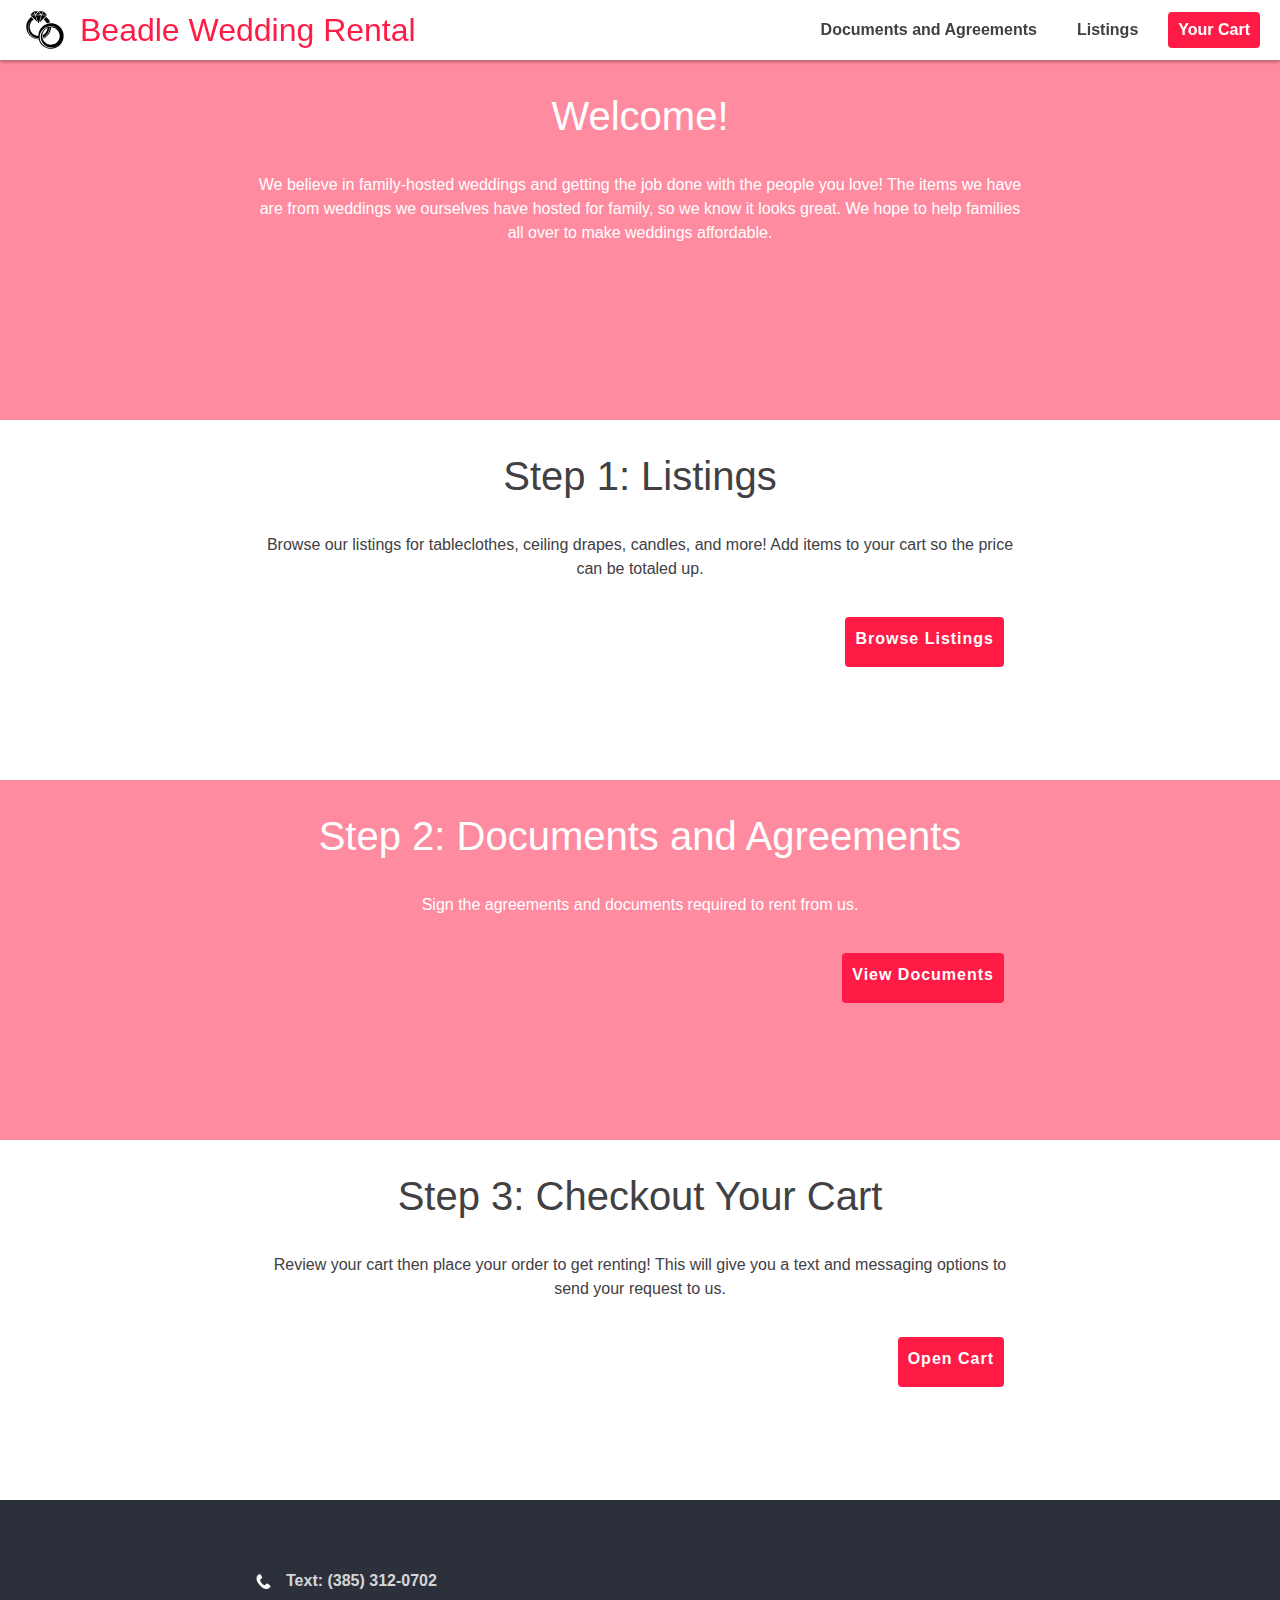
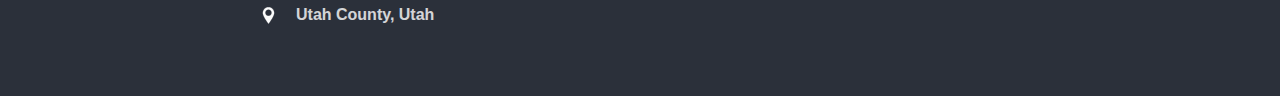
==== index.html @ f7847d27 "Initialize" ====
<!DOCTYPE html><html lang="en-US"><head>

  <title>NeFight Wedding Rental</title>
  <meta charset="utf-8">
  <base href="">
  <meta name="viewport" content="width=device-width, initial-scale=1.0">
  <link rel="icon" href="image/icon.svg">
  <meta property="og:title" content="">
  <meta property="og:description" content="">
  <meta property="og:image" content="">
  <meta prperty="og:url" content="">
	<link rel="stylesheet" href="style/style.css"> 
	<script src="script/headscript.js"></script>

</head><body><div id="root">
  
    <header>
      <a href="./index.html" style="display:flex;flex-flow:row nowrap">
        <img id="banner" src="image/banner.svg" alt="" width="50" height="50">
        <h1>Beadle Wedding Rental</h1>
      </a>
      <button id="mobileNav" class="mobile" type="button"><img src="image/icon/optionLines.svg" alt="Menu" width="50" height="50"></button>
        <nav>
          <a id="documents" href="./documents.html">Documents and Agreements</a>
          <a id="listings" href="./listings.html">Listings</a>
          <a id="cart" href="./cart.html" class="specialNav">Your Cart</a>
        </nav>
    </header>
    
    <div id="main">

      <section><div>
        <h2>Welcome!</h2>
        <p>We believe in family-hosted weddings and getting the job done with the people you love! The items we have are from weddings we ourselves have hosted for family, so we know it looks great. We hope to help families all over to make weddings affordable.</p>
      </div></section>

      <section><div>
        <h2>Step 1: Listings</h2>
        <p>Browse our listings for tableclothes, ceiling drapes, candles, and more! Add items to your cart so the price can be totaled up.</p>
        <a href="./listings.html" class="button">Browse Listings</a>
      </div></section>

      <section><div>
        <h2>Step 2: Documents and Agreements</h2>
        <p>Sign the agreements and documents required to rent from us.</p>
        <a href="./documents.html" class="button">View Documents</a>
      </div></section>

      <section><div>
        <h2>Step 3: Checkout Your Cart</h2>
        <p>Review your cart then place your order to get renting! This will give you a text and messaging options to send your request to us.</p>
        <a href="./cart.html" class="button">Open Cart</a>
      </div></section>

    </div>

			<footer><div>
				<section>
					<div>
            <img src="image/icon/phone.svg" alt="#" height="15" width="15" style="margin-right: 10px"><a href="sms:+13852017474?&amp;body=Hello%21+I+have+a+question+about+your+wedding+rentals.">Text: (385) 312-0702</a>
          </div><div>
            <img src="image/icon/address.svg" alt="" height="25" width="25" style="margin-right: 10px"><a href="https://maps.app.goo.gl/Tba4saFWgEBu7MTt9">Utah County, Utah</a>
          </div>
				</section>
			</div></footer>
			<script src="script/footscript.js"></script>
			
</div></body></html> <!--div id="root"-->
---- style/style.css ----
/* _______________________________HTML basic structure________________________________ */
* {	box-sizing: border-box }
:root {
	--mainColor: #ff8ba0;
	--highlightColor: #ff1b45;
	--hightlightColorHover: #ff5574;
	--inputColor: #ffd9df;
	--inputHover: #ffe5ea;
}
body { 
	margin: 0; padding: 0;
	font-family: Roboto, sans-serif; font-size: 1rem; line-height: 1.5em; color: #414042; font-weight: 400;
}
header {
	position: sticky; top: 0; z-index: 99;
	display: flex; flex-direction: row; justify-content: space-between;
	width: 100%; height: 60px;
	padding: 5px 10px;
	box-shadow: 0 2px 3px rgba(0,0,0,.3); 
} header::before {
	content: '';
  position: absolute; z-index: -1; inset: 0;
	background-color: rgba(255, 255, 255, 0.5); -webkit-backdrop-filter: blur(10px); backdrop-filter: blur(10px);
}
img#banner { height: 100%; margin: 0 10px } a:has(> img#banner) { display: flex; flex-flow: row nowrap; justify-content: space-around; height: 100% }
@keyframes navHover {	0% { background-color: none }	100% { background-color: #ececec } }
@keyframes specialNavHover {	0% { background-color: none }	100% { background-color: var(--hightlightColorHover) } }
nav {	display: flex; flex-direction: row; align-items: center; justify-content: flex-end }
nav > a, nav > a:visited {
	cursor: pointer;
	text-decoration: none; color: #414042; font-weight: 550;
	border-radius: 4px;
	padding: 6px 10px; margin: 0 10px 0 10px;
} nav > a:hover, nav > a:visited:hover { animation: navHover 0.2s linear; animation-fill-mode: forwards }
nav > a.specialNav { background-color: var(--highlightColor); color: #fff } nav a.specialNav:hover { animation: specialNavHover 0.2s linear; animation-fill-mode: forwards; color:#fff }
div#main {
	display: flex; flex-direction: column;
	width: 100%;
}
div#main > section { min-height: 40vh }
div#main > section:nth-child(2n+1), div#main > section.colored { background-color: var(--mainColor); color: #fff }
div#main > section > div {
	max-width: 100%; width: 960px;
	margin: auto;	padding: 2rem 6rem;
	text-align: center;
}
footer { width: 100%; background-color:#2b303a; color:#fff }
footer > div {
	display: flex; flex-direction: row; justify-content: space-between;
	max-width: 100%; width: 960px;
	margin: auto;	padding: 4rem 6rem;
	text-align: center;
}
footer > div > section {
	display: flex; flex-direction: column; justify-items: center; justify-content: center;
	padding: 0; text-align: left;
}
footer > div > section > div { display: flex; flex-direction: row; align-items: center }
@keyframes footerHover { 0% { color: #fff } 100% { color: var(--mainColor) } }
footer a, footer a:visited { 
	display: block; opacity: .8;
	margin: 5px;
	color: #fff; text-decoration: none;
} footer a:hover,footer a:visited:hover { animation: footerHover .2s linear; animation-fill-mode: forwards }

/* ___________________________General Page Formatting___________________________________ */
a, a:visited { text-decoration: none; color: var(--highlightColor); font-weight: 600 } 
a:hover, a:visited:hover { color: var(--hightlightColorHover) }
a.button {
	display: block; cursor: pointer; float: right;
	height: 50px;
	margin: 20px; padding: 10px;
	text-align: center; color: #fff; letter-spacing: 1px; 
	border-radius: 4px; border: none;
	background-color: var(--highlightColor);
} a.button:hover { animation: specialNavHover 0.2s linear; animation-fill-mode: forwards; color: #fff }
a > img:hover { background-color: var(--inputHover) }
a > img:active { filter: invert(20%) }
img.logo { width: 100px; margin: 2px }
h1 { margin: auto; font-weight: 300 }
h2 { margin-top: 0; font-weight: 300; line-height: 1.2; font-size: 2.5em; color: inherit }
h3 { font-size: 1.5em; margin: 5px 0 }
.mobile { display: none }
button { border: none; background-color: transparent; }
button:hover { filter: brightness(120%) invert(10%) }
button:active {	filter: grayscale(50%) }

/* __________________________Forms_________________________ */
div.flexrow { display:flex; flex-flow:row wrap; align-items:center; justify-content: center }
div.flexrow > div { flex-grow: 1; flex-shrink: 10 } div.flexrow > div.largeFlex { flex-grow: 10; flex-shrink: 1 }
div.flexrow > div > input { width: 95% }
span.invalid { color: red; font-weight: bold; font-size: 1.2em }
@keyframes warningBlink {	0% { background-color: none }	50% { background-color: #b21c1c } 100% { background-color: none } }
.blinky { animation: warningBlink .5s linear; animation-iteration-count: 2 }
label,div.label {
	margin: 0 0 10px 0;
	cursor: pointer;
	display: block;
	font-size: 10pt;
}
input[type="radio"],input[type="checkbox"]:not(.simple) { display: none }
input[type="radio"]+label,input[type="checkbox"]:not(.simple)+label {
	padding: 10px 20%; margin: 5px 20%; 
	display: block;	width: 60%;
	background-color: var(--inputColor); 
	color: #000; font-size: 12pt;
	border-radius: 8px;
}
input[type="radio"]:checked+label,input[type="checkbox"]:not(.simple):checked+label {
	background-color: var(--inputHover);
	font-weight: bold;
	border: solid black 1px;
}
input[type="radio"]+label.inline,input[type="checkbox"]:not(.simple)+label.inline { display:inline; margin: 0; padding: 5px 20px }
input[type="checkbox"].simple { margin: 0 10px; width: 1.5em; height: 1.5em } input[type="checkbox"].simple+label { display: inline }
input:not([type="checkbox"],[type="radio"],[type="file"],[type="range"]),textarea {
	margin: auto; padding: .7em 1em;
	display: block;
	cursor: pointer; font-size: 14pt;
	width: 95%; 
	border: none; border-radius: 8px; outline: none;
	background-color: var(--inputColor);
} 
textarea:hover,input:not(input[type="radio"],input[type="file"]):hover { background-color: var(--inputHover) }
textarea:focus,input:not(input[type="radio"],input[type="file"]):focus {
	background-color: var(--inputHover);
	border-radius: 0px;
	border-bottom: 2px solid black;
}
textarea { resize: vertical } textarea:placeholder { padding: 5px }
input[type="date"] { padding: 0.5em }
input[type="range"] { cursor: crosshair }
input[type="number"].money { 
	background-image: url("../image/icon/dollarSign.svg");
	padding-left: 30px; background-size: 20px;
	background-position: 10px; background-repeat: no-repeat;
}
input.simple { display: inline; width: 1.5em; height: 1.5em }
@font-face { font-family: fancySignature;	src: url("MonsieurLaDoulaise-Regular.ttf") }
input[type="text"].fancySignature { font-family: fancySignature; font-size: 2rem; font-weight: bold; padding: 5px }
button.submit {
	width: 100px; height: 50px;
	margin: 20px;	padding-left: 0; padding-right: 0; float: right;
	text-align: center;	color: white; letter-spacing: 1px; font-size: 1em;
	border-radius: 4px; border: none;
	cursor: pointer; background-color: green;
}

/* ___________________________ Mobile ___________________________________ */
@media only screen and (width <= 700px) {
	.desktop { display: none }
	button#mobileNav { 
		display: block; 
		margin-left: auto; margin-right: 20px; padding: 0;
		height: 30px; width: 30px;
		border: none; outline: none;
		background-color: transparent;
	}
	button#mobileNav > img { height: 100% }
	nav {	
		display: none; flex-direction: column; align-items: center; justify-content: flex-start;
		position: fixed; right: 0; top: 59px;
		padding: 20px;
		box-shadow: -2px 2px 3px rgba(0,0,0,.3);
	} nav::before {
		content: '';
		position: absolute; z-index: -1; inset: 0;
		background-color: rgba(255, 255, 255, 0.5); -webkit-backdrop-filter: blur(10px); backdrop-filter: blur(10px);
	}
	div#main > section > div, footer > div { padding: 4rem 1.5rem }
	div.flexrow { display:block }
	input[type="radio"]+label.inline,input[type="checkbox"]:not(.simple)+label.inline { display: block; margin: auto }
}
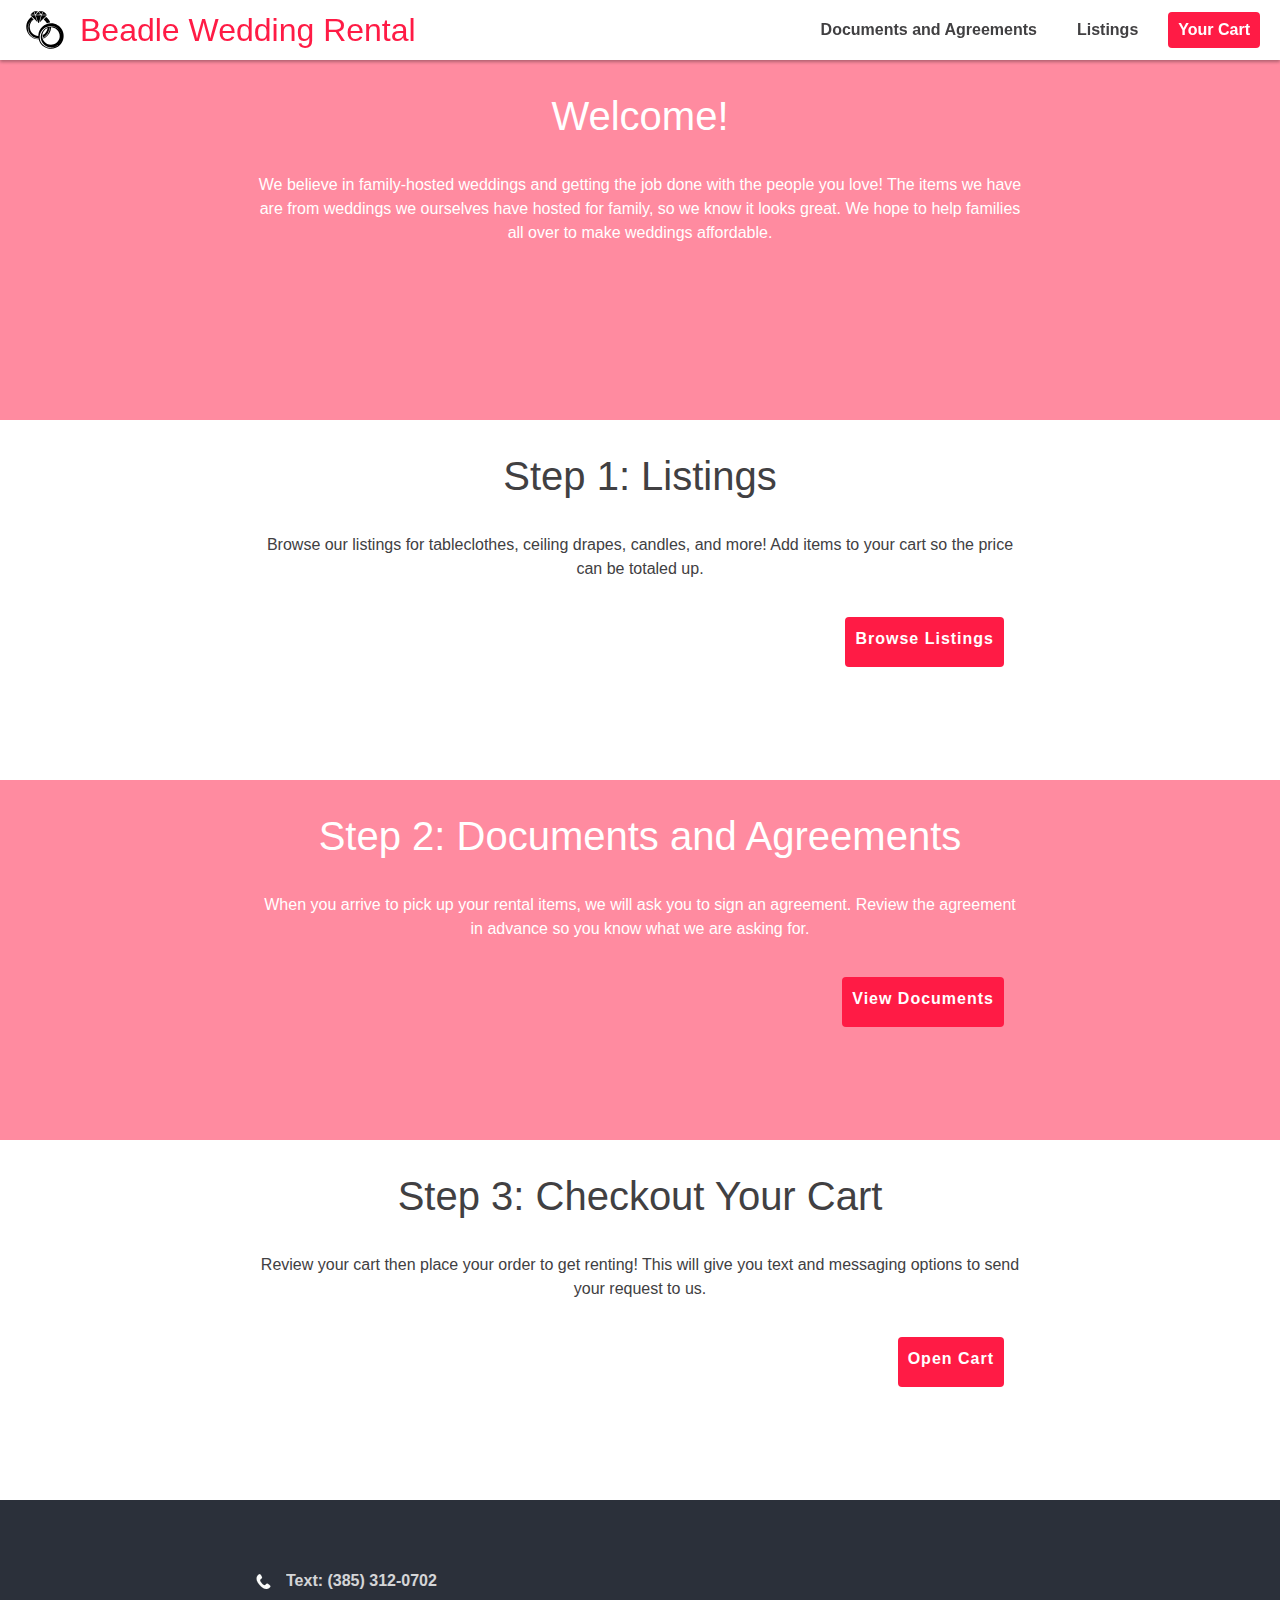
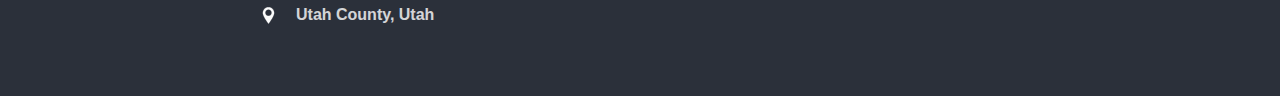
==== commit f05cbc75: "Changes to wording" ====
--- a/index.html
+++ b/index.html
@@ -42,13 +42,13 @@
 
       <section><div>
         <h2>Step 2: Documents and Agreements</h2>
-        <p>Sign the agreements and documents required to rent from us.</p>
+        <p>When you arrive to pick up your rental items, we will ask you to sign an agreement. Review the agreement in advance so you know what we are asking for.</p>
         <a href="./documents.html" class="button">View Documents</a>
       </div></section>
 
       <section><div>
         <h2>Step 3: Checkout Your Cart</h2>
-        <p>Review your cart then place your order to get renting! This will give you a text and messaging options to send your request to us.</p>
+        <p>Review your cart then place your order to get renting! This will give you text and messaging options to send your request to us.</p>
         <a href="./cart.html" class="button">Open Cart</a>
       </div></section>
 
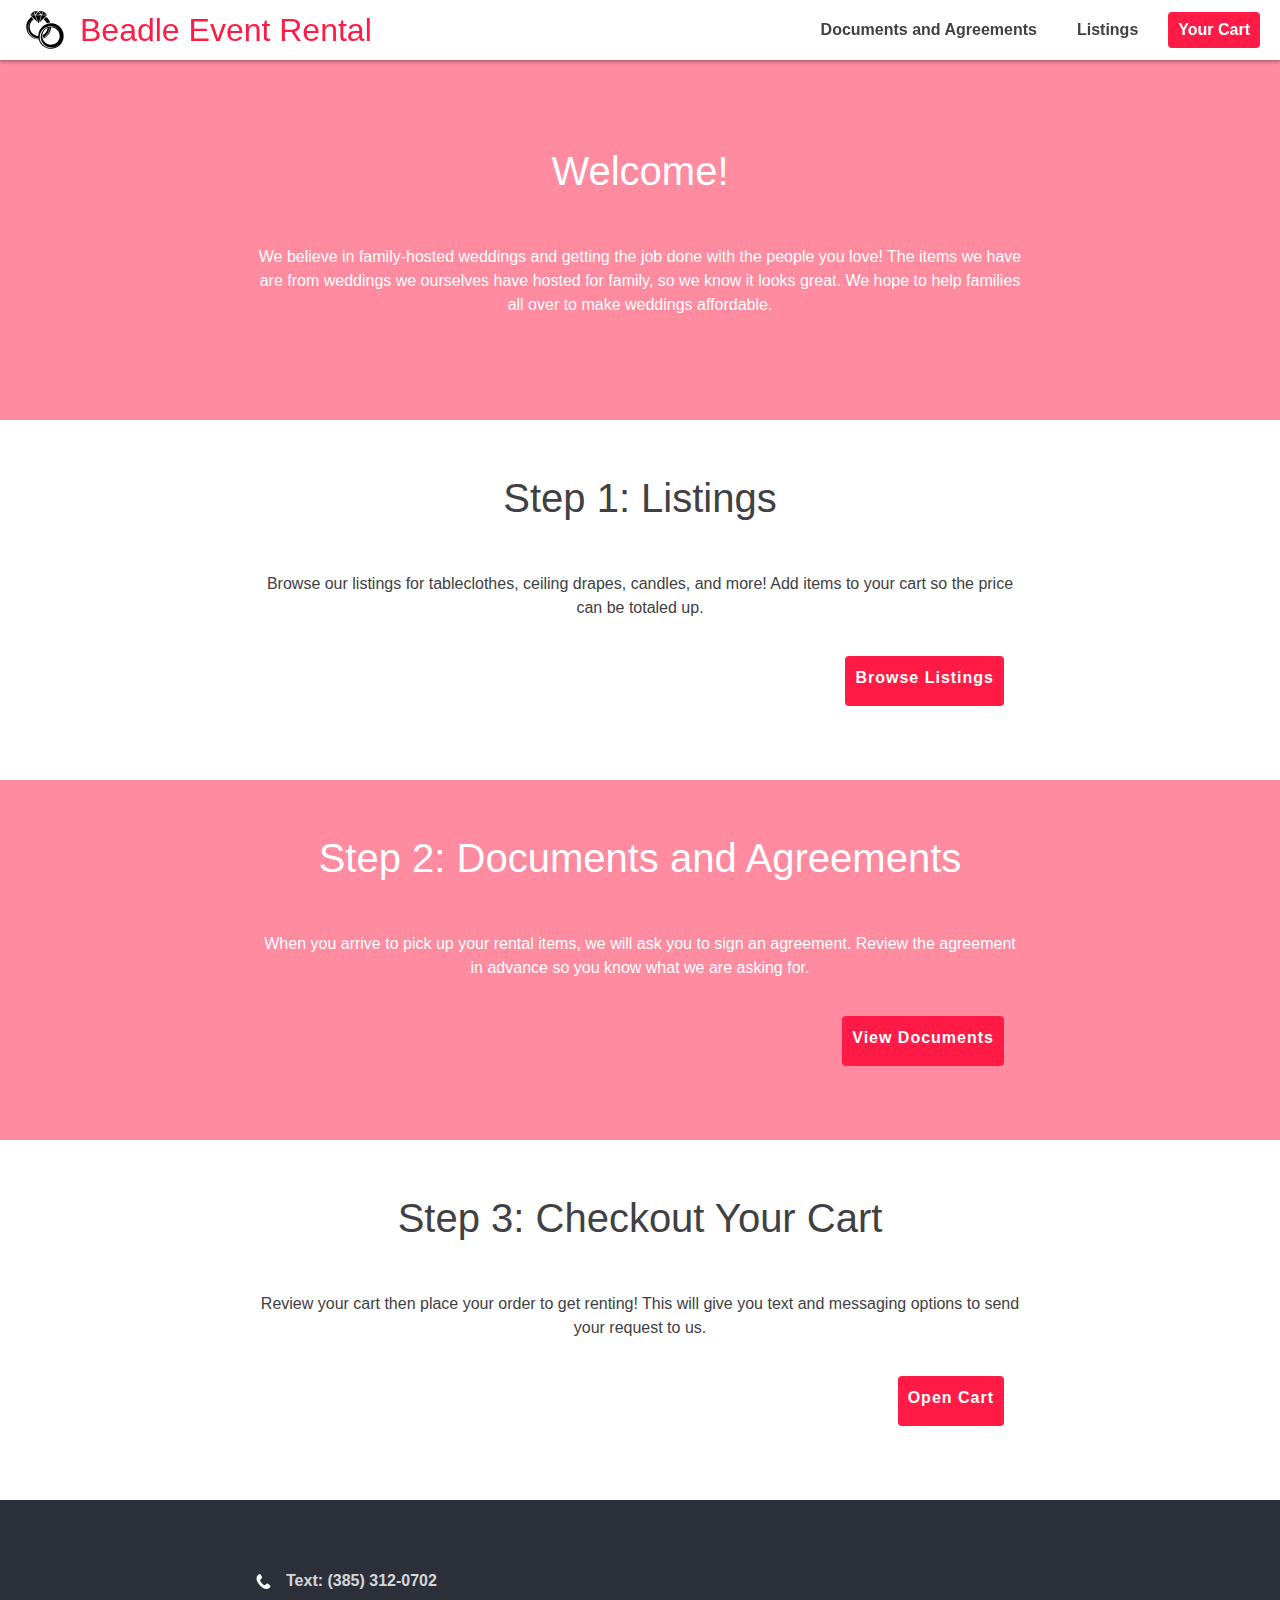
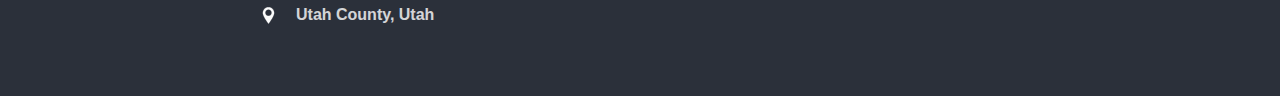
==== commit 3f054242: "updates" ====
--- a/index.html
+++ b/index.html
@@ -4,11 +4,11 @@
   <meta charset="utf-8">
   <base href="">
   <meta name="viewport" content="width=device-width, initial-scale=1.0">
-  <link rel="icon" href="image/icon.svg">
-  <meta property="og:title" content="">
-  <meta property="og:description" content="">
-  <meta property="og:image" content="">
-  <meta prperty="og:url" content="">
+  <link rel="icon" href="image/favicon.svg">
+  <meta property="og:title" content="Beadle Event Rental">
+  <meta property="og:description" content="Supplies for rent for events such as weddings, quinceneras, and other pretty parties! We believe in family-hosted events and getting the job done with the people you love! The items we have are from events we ourselves have hosted for family, so we know it looks great. We hope to help families all over to make large events affordable.">
+  <meta property="og:image" content="image/homepage.jpg">
+  <meta prperty="og:url" content="eventrental.stuffadids.com">
 	<link rel="stylesheet" href="style/style.css"> 
 	<script src="script/headscript.js"></script>
 
@@ -17,7 +17,7 @@
     <header>
       <a href="./index.html" style="display:flex;flex-flow:row nowrap">
         <img id="banner" src="image/banner.svg" alt="" width="50" height="50">
-        <h1>Beadle Wedding Rental</h1>
+        <h1>Beadle Event Rental</h1>
       </a>
       <button id="mobileNav" class="mobile" type="button"><img src="image/icon/optionLines.svg" alt="Menu" width="50" height="50"></button>
         <nav>
@@ -29,7 +29,7 @@
     
     <div id="main">
 
-      <section><div>
+      <section style="background-image:url('image/homepage.jpg');background-position:center;background-size:cover;"><div>
         <h2>Welcome!</h2>
         <p>We believe in family-hosted weddings and getting the job done with the people you love! The items we have are from weddings we ourselves have hosted for family, so we know it looks great. We hope to help families all over to make weddings affordable.</p>
       </div></section>
--- a/style/style.css
+++ b/style/style.css
@@ -3,7 +3,7 @@
 :root {
 	--mainColor: #ff8ba0;
 	--highlightColor: #ff1b45;
-	--hightlightColorHover: #ff5574;
+	--highlightColorHover: #ff5574;
 	--inputColor: #ffd9df;
 	--inputHover: #ffe5ea;
 }
@@ -24,7 +24,7 @@
 }
 img#banner { height: 100%; margin: 0 10px } a:has(> img#banner) { display: flex; flex-flow: row nowrap; justify-content: space-around; height: 100% }
 @keyframes navHover {	0% { background-color: none }	100% { background-color: #ececec } }
-@keyframes specialNavHover {	0% { background-color: none }	100% { background-color: var(--hightlightColorHover) } }
+@keyframes specialNavHover {	0% { background-color: none }	100% { background-color: var(--highlightColorHover) } }
 nav {	display: flex; flex-direction: row; align-items: center; justify-content: flex-end }
 nav > a, nav > a:visited {
 	cursor: pointer;
@@ -37,12 +37,13 @@
 	display: flex; flex-direction: column;
 	width: 100%;
 }
-div#main > section { min-height: 40vh }
+div#main > section { min-height: 40vh; display:flex; flex-flow: column wrap; align-items: center; justify-content: center;}
 div#main > section:nth-child(2n+1), div#main > section.colored { background-color: var(--mainColor); color: #fff }
 div#main > section > div {
 	max-width: 100%; width: 960px;
 	margin: auto;	padding: 2rem 6rem;
 	text-align: center;
+	display:flex; flex-flow: column wrap; align-items: center; justify-content: center;
 }
 footer { width: 100%; background-color:#2b303a; color:#fff }
 footer > div {
@@ -65,9 +66,9 @@
 
 /* ___________________________General Page Formatting___________________________________ */
 a, a:visited { text-decoration: none; color: var(--highlightColor); font-weight: 600 } 
-a:hover, a:visited:hover { color: var(--hightlightColorHover) }
+a:hover, a:visited:hover { color: var(--highlightColorHover) }
 a.button {
-	display: block; cursor: pointer; float: right;
+	display: block; cursor: pointer; align-self: end;
 	height: 50px;
 	margin: 20px; padding: 10px;
 	text-align: center; color: #fff; letter-spacing: 1px; 
